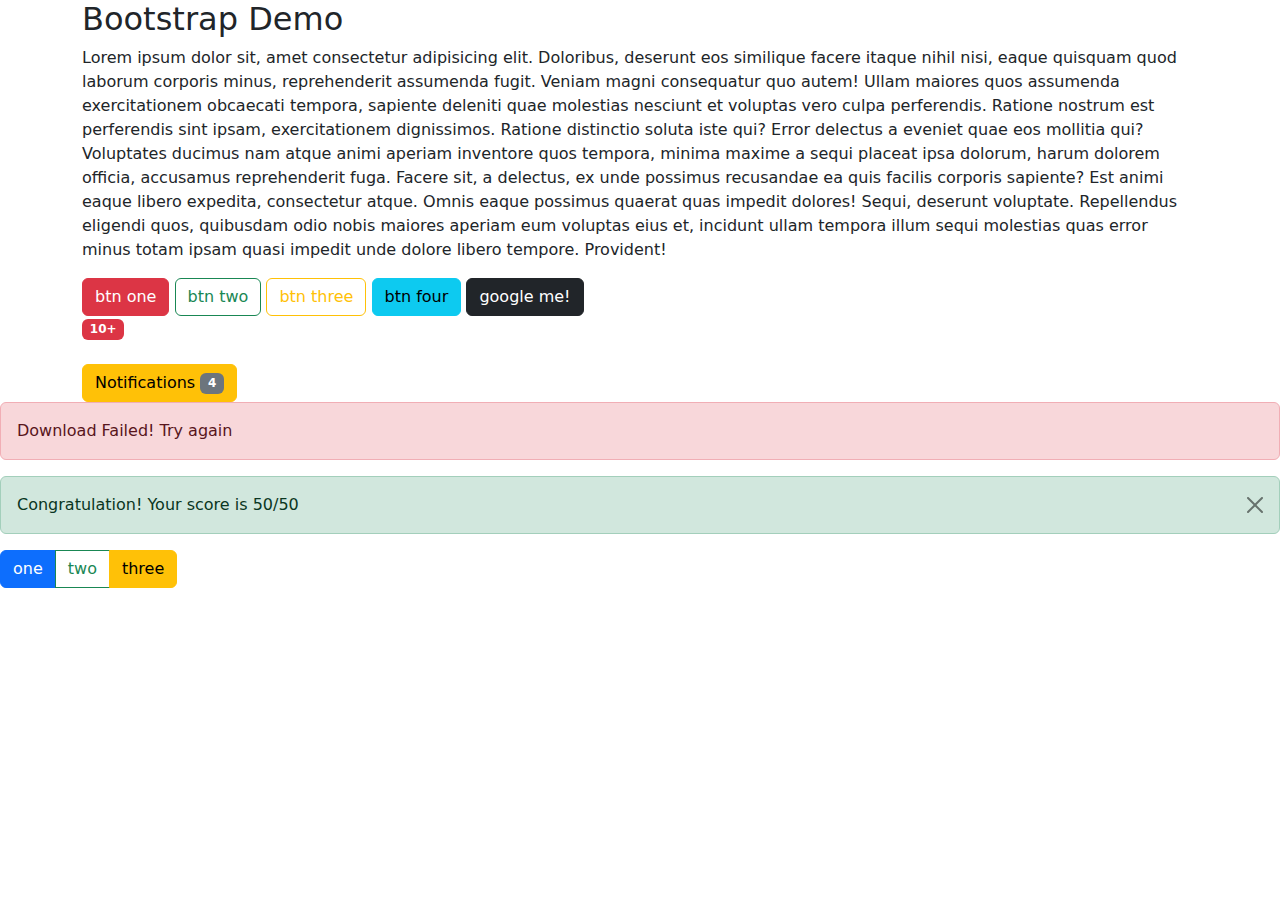
==== Bootstrap/index.html @ 0390daee "Bootstrap half" ====
<!DOCTYPE html>
<html lang="en">
<head>
    <meta charset="UTF-8">
    <meta name="viewport" content="width=device-width, initial-scale=1.0">
    <title>BootStrap CSS</title>
    <link href="https://cdn.jsdelivr.net/npm/bootstrap@5.3.3/dist/css/bootstrap.min.css" rel="stylesheet">
    <link rel="stylesheet" href="style.css">
</head>
<body>
    <div class="container">
        <h2>Bootstrap Demo</h2>
        <p>Lorem ipsum dolor sit, amet consectetur adipisicing elit. Doloribus, deserunt eos similique facere itaque nihil nisi, eaque quisquam quod laborum corporis minus, reprehenderit assumenda fugit. Veniam magni consequatur quo autem!
        Ullam maiores quos assumenda exercitationem obcaecati tempora, sapiente deleniti quae molestias nesciunt et voluptas vero culpa perferendis. Ratione nostrum est perferendis sint ipsam, exercitationem dignissimos. Ratione distinctio soluta iste qui?
        Error delectus a eveniet quae eos mollitia qui? Voluptates ducimus nam atque animi aperiam inventore quos tempora, minima maxime a sequi placeat ipsa dolorum, harum dolorem officia, accusamus reprehenderit fuga.
        Facere sit, a delectus, ex unde possimus recusandae ea quis facilis corporis sapiente? Est animi eaque libero expedita, consectetur atque. Omnis eaque possimus quaerat quas impedit dolores! Sequi, deserunt voluptate.
        Repellendus eligendi quos, quibusdam odio nobis maiores aperiam eum voluptas eius et, incidunt ullam tempora illum sequi molestias quas error minus totam ipsam quasi impedit unde dolore libero tempore. Provident!
        </p>

        <button type="button" class="btn btn-danger">btn one</button>
        <button type="button" class="btn btn-outline-success">btn two</button>
        <button type="button" class="btn btn-outline-warning">btn three</button>
        <button type="button" class="btn btn-info">btn four</button>

        <a href="#" class="btn btn-dark">google me!</a> 
        <br>
        <span class="badge bg-danger">10+</span> <br> <br>
        <button type="button" class="btn btn-warning">
            Notifications <span class="badge text-bg-secondary">4</span>
        </button>
        </div>
        <div class="alert alert-danger">Download Failed! Try again</div>
        <div class="alert alert-success alert-dismissible">
            Congratulation! Your score is 50/50
            <button class="btn-close" data-bs-dismiss="alert"></button>
        </div>
        <!-- button group -->
        <div class="btn-group">
            <button class="btn btn-primary">one</button>
            <button class="btn btn-outline-success">two</button>
            <button class="btn btn-warning">three</button>
        </div>
    
    <script src="https://cdn.jsdelivr.net/npm/bootstrap@5.3.3/dist/js/bootstrap.bundle.min.js"></script>
</body>
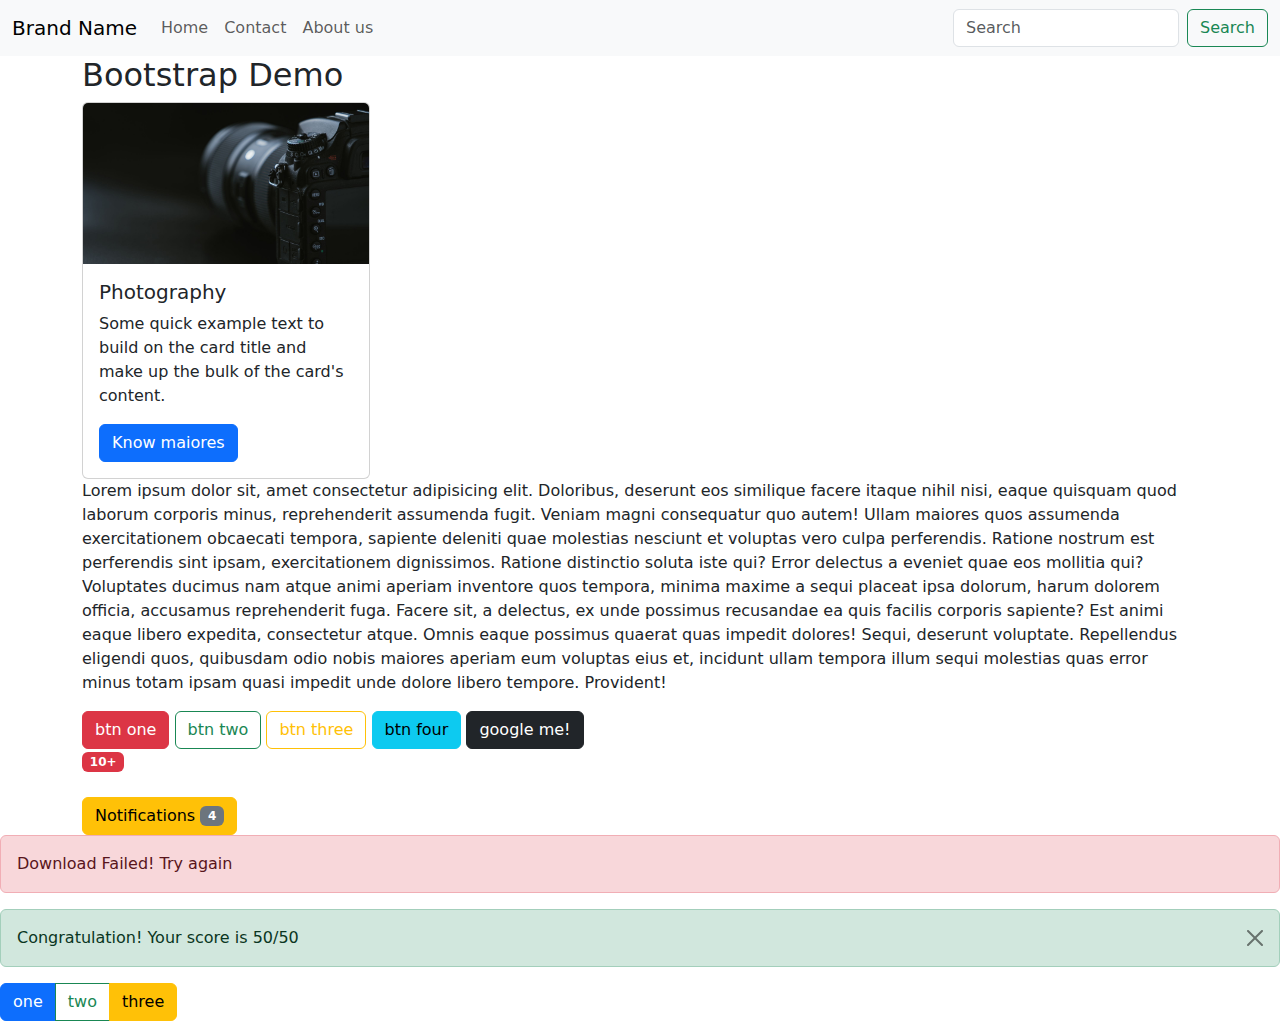
==== commit e81df353: "Bootstrap half" ====
--- a/Bootstrap/index.html
+++ b/Bootstrap/index.html
@@ -8,8 +8,40 @@
     <link rel="stylesheet" href="style.css">
 </head>
 <body>
+
+    <!-- navbar -->
+    <nav class="navbar navbar-expand-lg bg-body-tertiary">
+        <div class="container-fluid">
+            <a class="navbar-brand" href="#">Brand Name</a>
+            <button class="navbar-toggler" data-bs-toggle="collapse" data-bs-target="#navbarSupportedContent">
+                <span class="navbar-toggler-icon"></span>
+            </button>
+            <div class="collapse navbar-collapse" id="navbarSupportedContent">
+                <div class="navbar-nav">
+                    <a class="nav-link" href="#">Home</a>
+                    <a class="nav-link" href="#">Contact</a>
+                    <a class="nav-link" href="#">About us</a>
+                </div>
+            </div>    
+            <form class="d-flex" role="search">
+                <input class="form-control me-2" type="search" placeholder="Search" aria-label="Search">
+                <button class="btn btn-outline-success" type="submit">Search</button>
+            </form>
+        </div>
+    </nav>
+    
     <div class="container">
         <h2>Bootstrap Demo</h2>
+
+        <!-- card -->
+        <div class="card" style="width: 18rem;">
+            <img src="photo.jpg" class="card-img-top" alt="camera">
+            <div class="card-body">
+                <h5 class="card-title">Photography</h5>
+                <p class="card-text">Some quick example text to build on the card title and make up the bulk of the card's content.</p>
+                <a href="#" class="btn btn-primary">Know maiores</a>
+            </div>
+        </div>
         <p>Lorem ipsum dolor sit, amet consectetur adipisicing elit. Doloribus, deserunt eos similique facere itaque nihil nisi, eaque quisquam quod laborum corporis minus, reprehenderit assumenda fugit. Veniam magni consequatur quo autem!
         Ullam maiores quos assumenda exercitationem obcaecati tempora, sapiente deleniti quae molestias nesciunt et voluptas vero culpa perferendis. Ratione nostrum est perferendis sint ipsam, exercitationem dignissimos. Ratione distinctio soluta iste qui?
         Error delectus a eveniet quae eos mollitia qui? Voluptates ducimus nam atque animi aperiam inventore quos tempora, minima maxime a sequi placeat ipsa dolorum, harum dolorem officia, accusamus reprehenderit fuga.
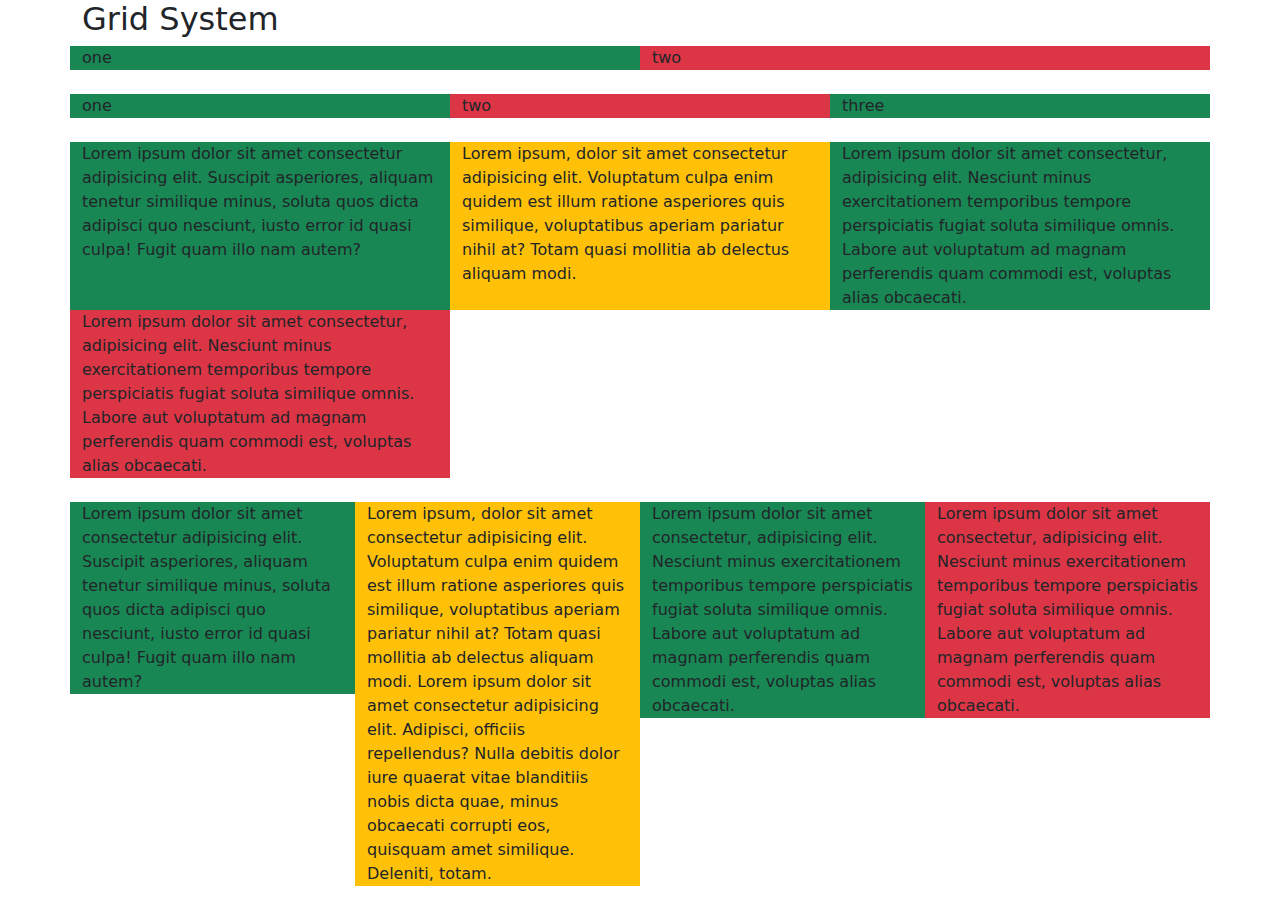
==== commit 6bd25f7e: "Bootstrap grid" ====
--- a/Bootstrap/index.html
+++ b/Bootstrap/index.html
@@ -8,70 +8,32 @@
     <link rel="stylesheet" href="style.css">
 </head>
 <body>
-
-    <!-- navbar -->
-    <nav class="navbar navbar-expand-lg bg-body-tertiary">
-        <div class="container-fluid">
-            <a class="navbar-brand" href="#">Brand Name</a>
-            <button class="navbar-toggler" data-bs-toggle="collapse" data-bs-target="#navbarSupportedContent">
-                <span class="navbar-toggler-icon"></span>
-            </button>
-            <div class="collapse navbar-collapse" id="navbarSupportedContent">
-                <div class="navbar-nav">
-                    <a class="nav-link" href="#">Home</a>
-                    <a class="nav-link" href="#">Contact</a>
-                    <a class="nav-link" href="#">About us</a>
-                </div>
-            </div>    
-            <form class="d-flex" role="search">
-                <input class="form-control me-2" type="search" placeholder="Search" aria-label="Search">
-                <button class="btn btn-outline-success" type="submit">Search</button>
-            </form>
+    <div class="container">
+        <h2>Grid System</h2>
+        <div class="row">
+            <div class="col bg-success">one</div>
+            <div class="col bg-danger">two</div>
         </div>
-    </nav>
-    
-    <div class="container">
-        <h2>Bootstrap Demo</h2>
-
-        <!-- card -->
-        <div class="card" style="width: 18rem;">
-            <img src="photo.jpg" class="card-img-top" alt="camera">
-            <div class="card-body">
-                <h5 class="card-title">Photography</h5>
-                <p class="card-text">Some quick example text to build on the card title and make up the bulk of the card's content.</p>
-                <a href="#" class="btn btn-primary">Know maiores</a>
-            </div>
+        <br>
+        <div class="row">
+            <div class="col bg-success">one</div>
+            <div class="col bg-danger">two</div>
+            <div class="col bg-success">three</div>
         </div>
-        <p>Lorem ipsum dolor sit, amet consectetur adipisicing elit. Doloribus, deserunt eos similique facere itaque nihil nisi, eaque quisquam quod laborum corporis minus, reprehenderit assumenda fugit. Veniam magni consequatur quo autem!
-        Ullam maiores quos assumenda exercitationem obcaecati tempora, sapiente deleniti quae molestias nesciunt et voluptas vero culpa perferendis. Ratione nostrum est perferendis sint ipsam, exercitationem dignissimos. Ratione distinctio soluta iste qui?
-        Error delectus a eveniet quae eos mollitia qui? Voluptates ducimus nam atque animi aperiam inventore quos tempora, minima maxime a sequi placeat ipsa dolorum, harum dolorem officia, accusamus reprehenderit fuga.
-        Facere sit, a delectus, ex unde possimus recusandae ea quis facilis corporis sapiente? Est animi eaque libero expedita, consectetur atque. Omnis eaque possimus quaerat quas impedit dolores! Sequi, deserunt voluptate.
-        Repellendus eligendi quos, quibusdam odio nobis maiores aperiam eum voluptas eius et, incidunt ullam tempora illum sequi molestias quas error minus totam ipsam quasi impedit unde dolore libero tempore. Provident!
-        </p>
-
-        <button type="button" class="btn btn-danger">btn one</button>
-        <button type="button" class="btn btn-outline-success">btn two</button>
-        <button type="button" class="btn btn-outline-warning">btn three</button>
-        <button type="button" class="btn btn-info">btn four</button>
-
-        <a href="#" class="btn btn-dark">google me!</a> 
         <br>
-        <span class="badge bg-danger">10+</span> <br> <br>
-        <button type="button" class="btn btn-warning">
-            Notifications <span class="badge text-bg-secondary">4</span>
-        </button>
+        <div class="row">
+            <div class="col-md-6 col-xl-4 bg-success">Lorem ipsum dolor sit amet consectetur adipisicing elit. Suscipit asperiores, aliquam tenetur similique minus, soluta quos dicta adipisci quo nesciunt, iusto error id quasi culpa! Fugit quam illo nam autem?</div>
+            <div class="col-md-6 col-xl-4 bg-warning">Lorem ipsum, dolor sit amet consectetur adipisicing elit. Voluptatum culpa enim quidem est illum ratione asperiores quis similique, voluptatibus aperiam pariatur nihil at? Totam quasi mollitia ab delectus aliquam modi.</div>
+            <div class="col-md-6 col-xl-4 bg-success">Lorem ipsum dolor sit amet consectetur, adipisicing elit. Nesciunt minus exercitationem temporibus tempore perspiciatis fugiat soluta similique omnis. Labore aut voluptatum ad magnam perferendis quam commodi est, voluptas alias obcaecati.</div>
+            <div class="col-md-6 col-xl-4 bg-danger">Lorem ipsum dolor sit amet consectetur, adipisicing elit. Nesciunt minus exercitationem temporibus tempore perspiciatis fugiat soluta similique omnis. Labore aut voluptatum ad magnam perferendis quam commodi est, voluptas alias obcaecati.</div>
         </div>
-        <div class="alert alert-danger">Download Failed! Try again</div>
-        <div class="alert alert-success alert-dismissible">
-            Congratulation! Your score is 50/50
-            <button class="btn-close" data-bs-dismiss="alert"></button>
+        <br>
+        <div class="row align-items-start">
+            <div class="col bg-success">Lorem ipsum dolor sit amet consectetur adipisicing elit. Suscipit asperiores, aliquam tenetur similique minus, soluta quos dicta adipisci quo nesciunt, iusto error id quasi culpa! Fugit quam illo nam autem?</div>
+            <div class="col bg-warning">Lorem ipsum, dolor sit amet consectetur adipisicing elit. Voluptatum culpa enim quidem est illum ratione asperiores quis similique, voluptatibus aperiam pariatur nihil at? Totam quasi mollitia ab delectus aliquam modi. Lorem ipsum dolor sit amet consectetur adipisicing elit. Adipisci, officiis repellendus? Nulla debitis dolor iure quaerat vitae blanditiis nobis dicta quae, minus obcaecati corrupti eos, quisquam amet similique. Deleniti, totam.</div>
+            <div class="col bg-success">Lorem ipsum dolor sit amet consectetur, adipisicing elit. Nesciunt minus exercitationem temporibus tempore perspiciatis fugiat soluta similique omnis. Labore aut voluptatum ad magnam perferendis quam commodi est, voluptas alias obcaecati.</div>
+            <div class="col bg-danger">Lorem ipsum dolor sit amet consectetur, adipisicing elit. Nesciunt minus exercitationem temporibus tempore perspiciatis fugiat soluta similique omnis. Labore aut voluptatum ad magnam perferendis quam commodi est, voluptas alias obcaecati.</div>
         </div>
-        <!-- button group -->
-        <div class="btn-group">
-            <button class="btn btn-primary">one</button>
-            <button class="btn btn-outline-success">two</button>
-            <button class="btn btn-warning">three</button>
-        </div>
-    
+    </div>
     <script src="https://cdn.jsdelivr.net/npm/bootstrap@5.3.3/dist/js/bootstrap.bundle.min.js"></script>
 </body>